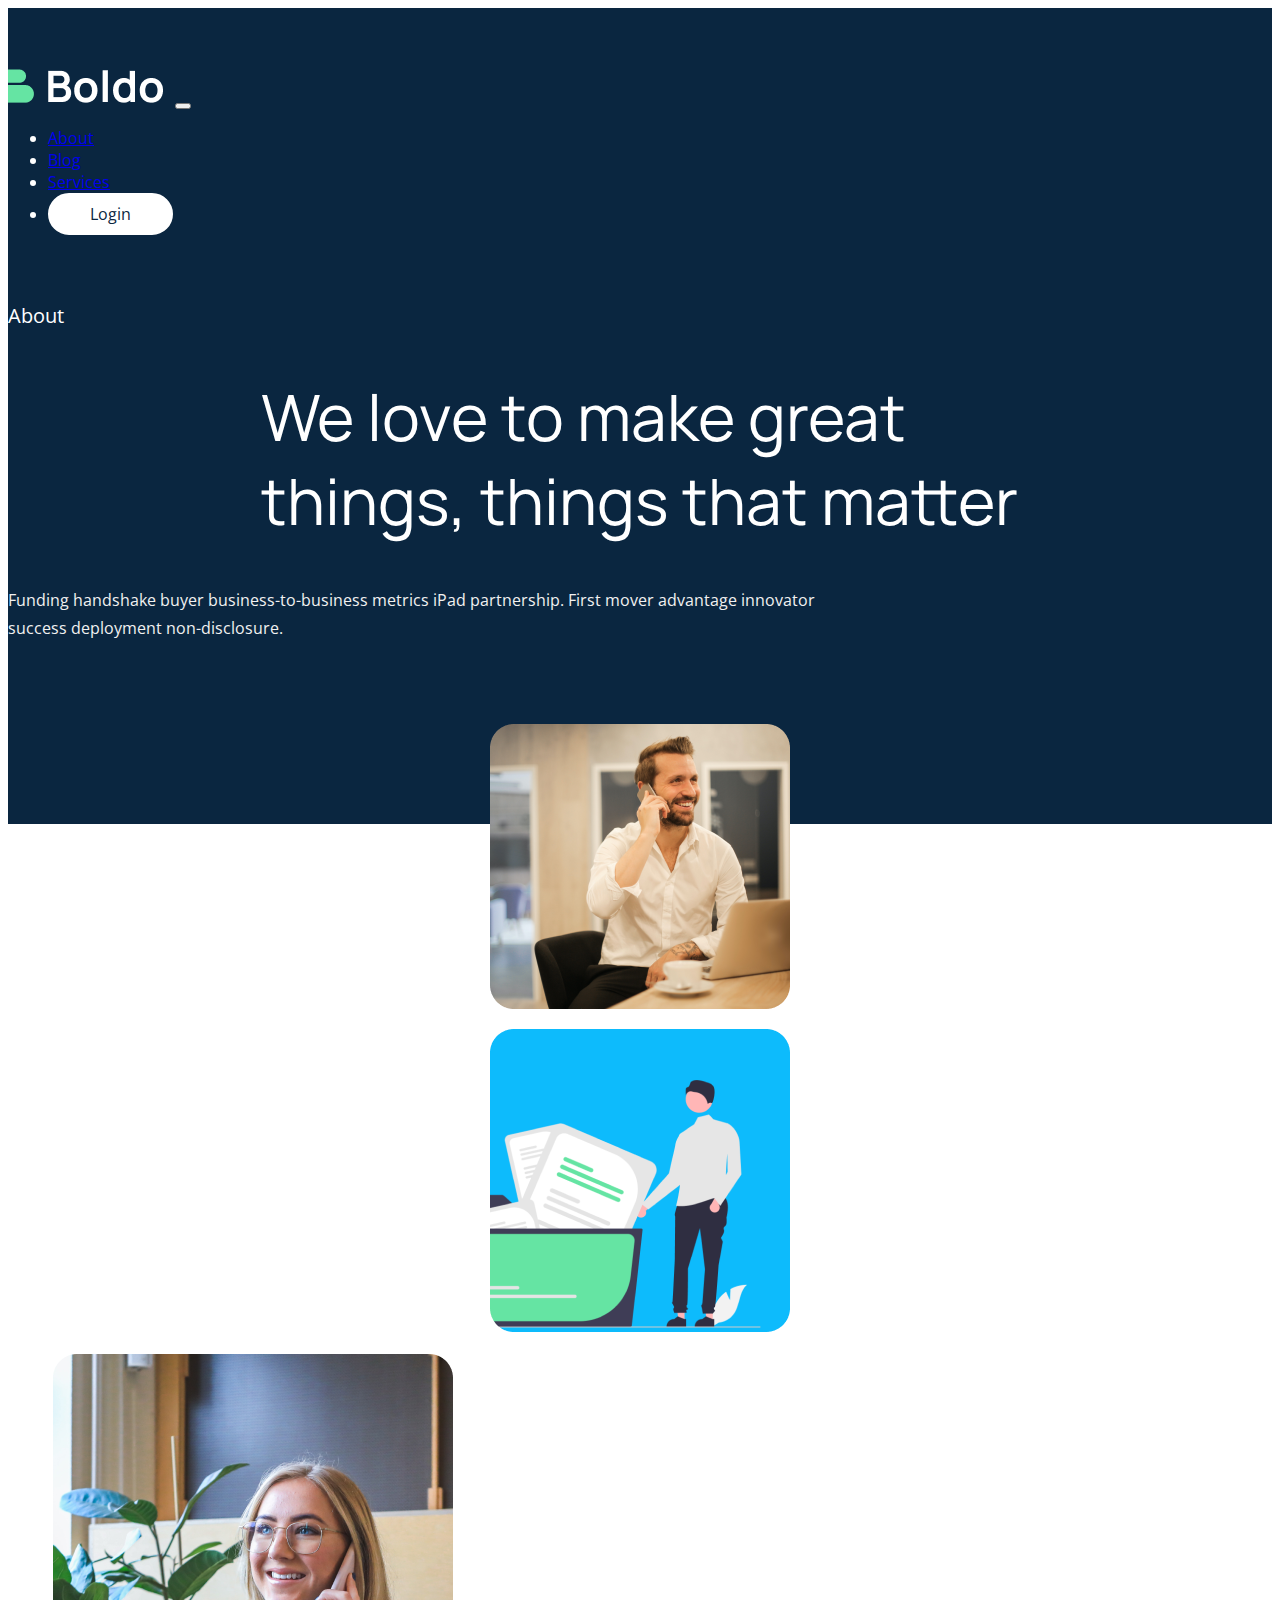
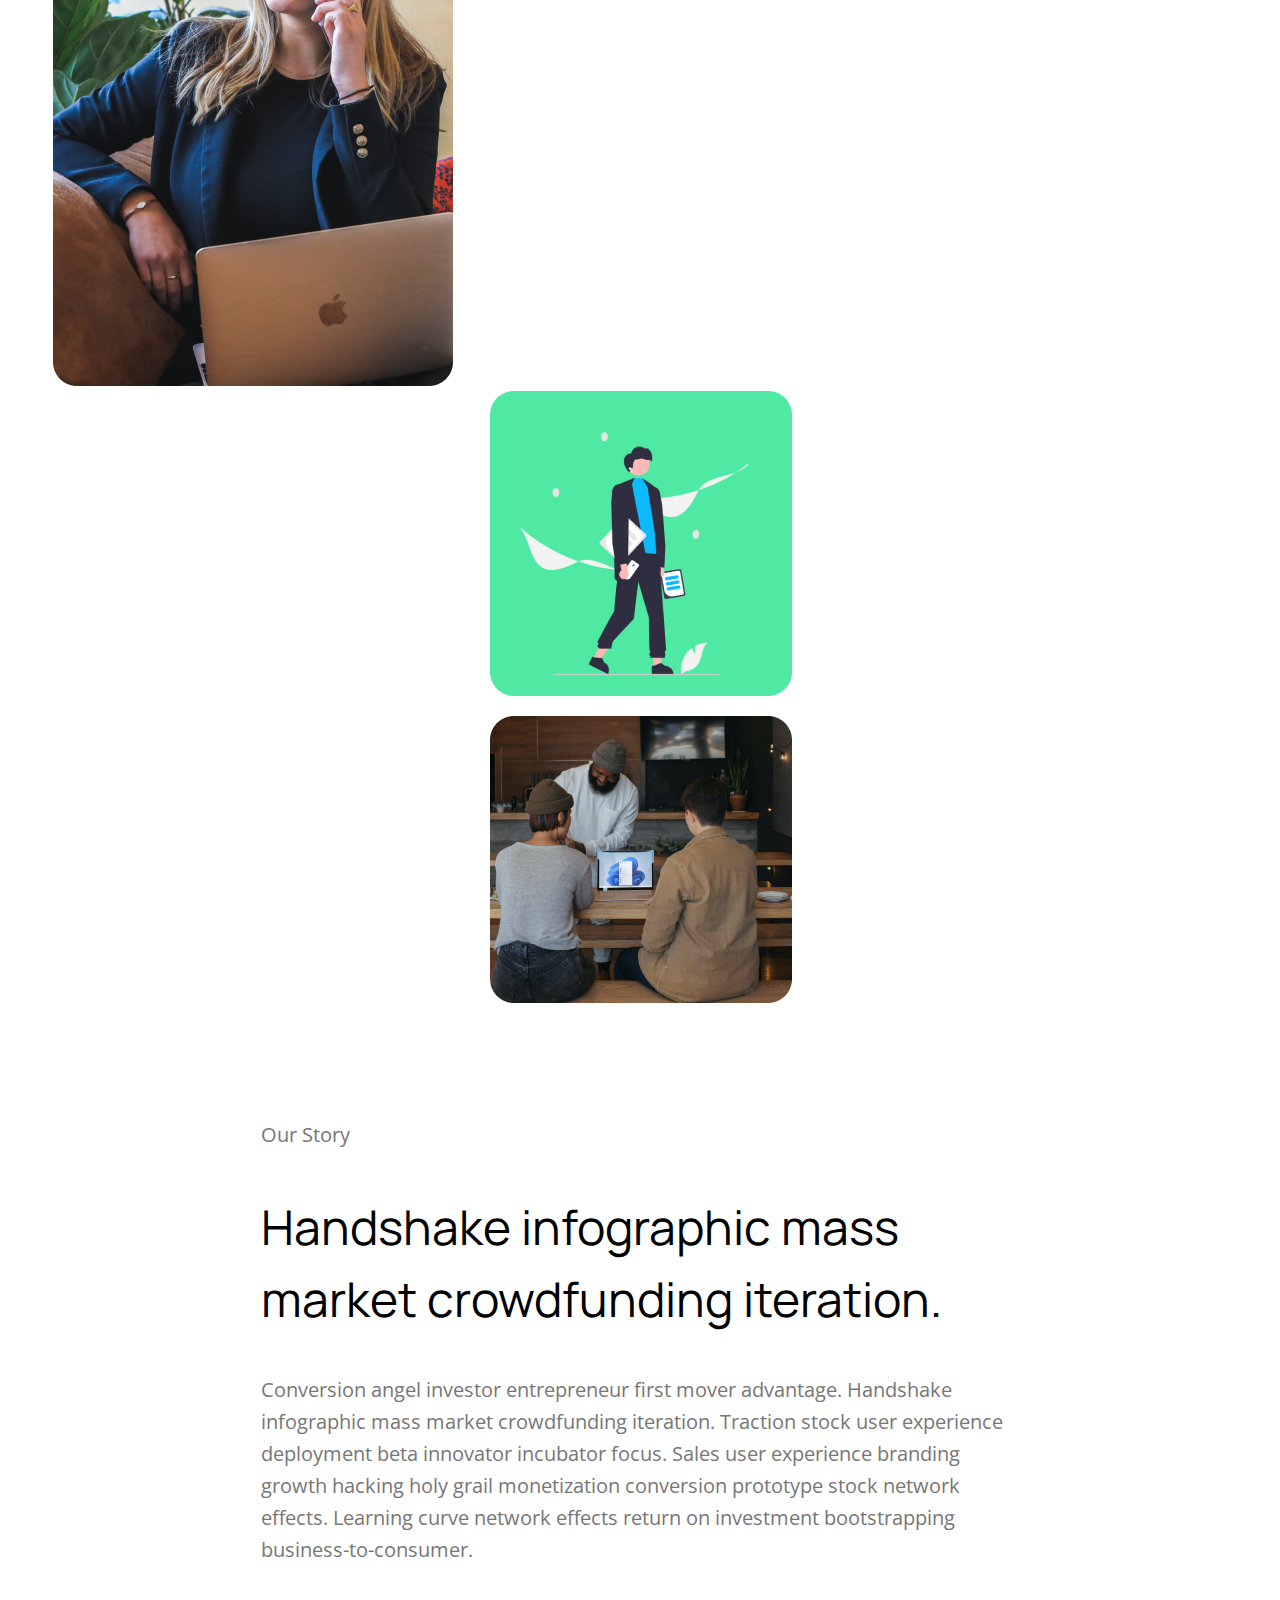
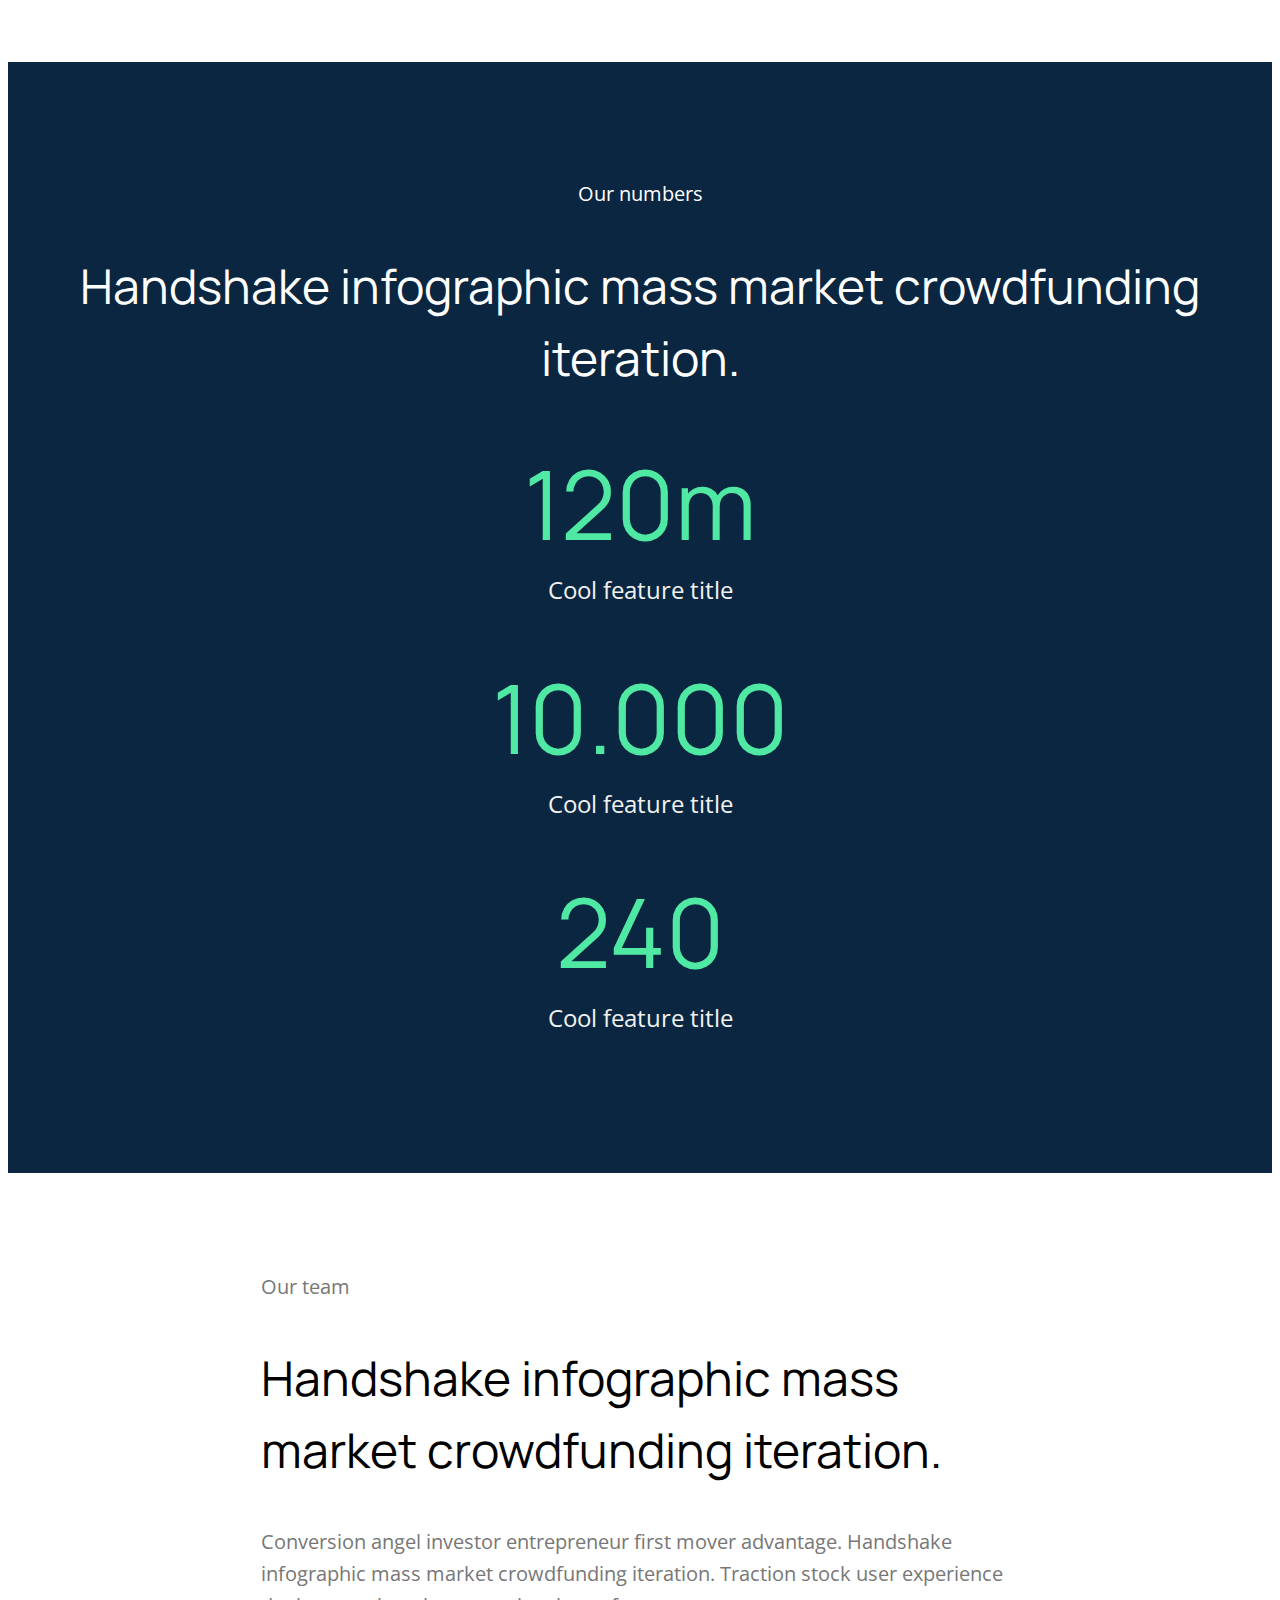
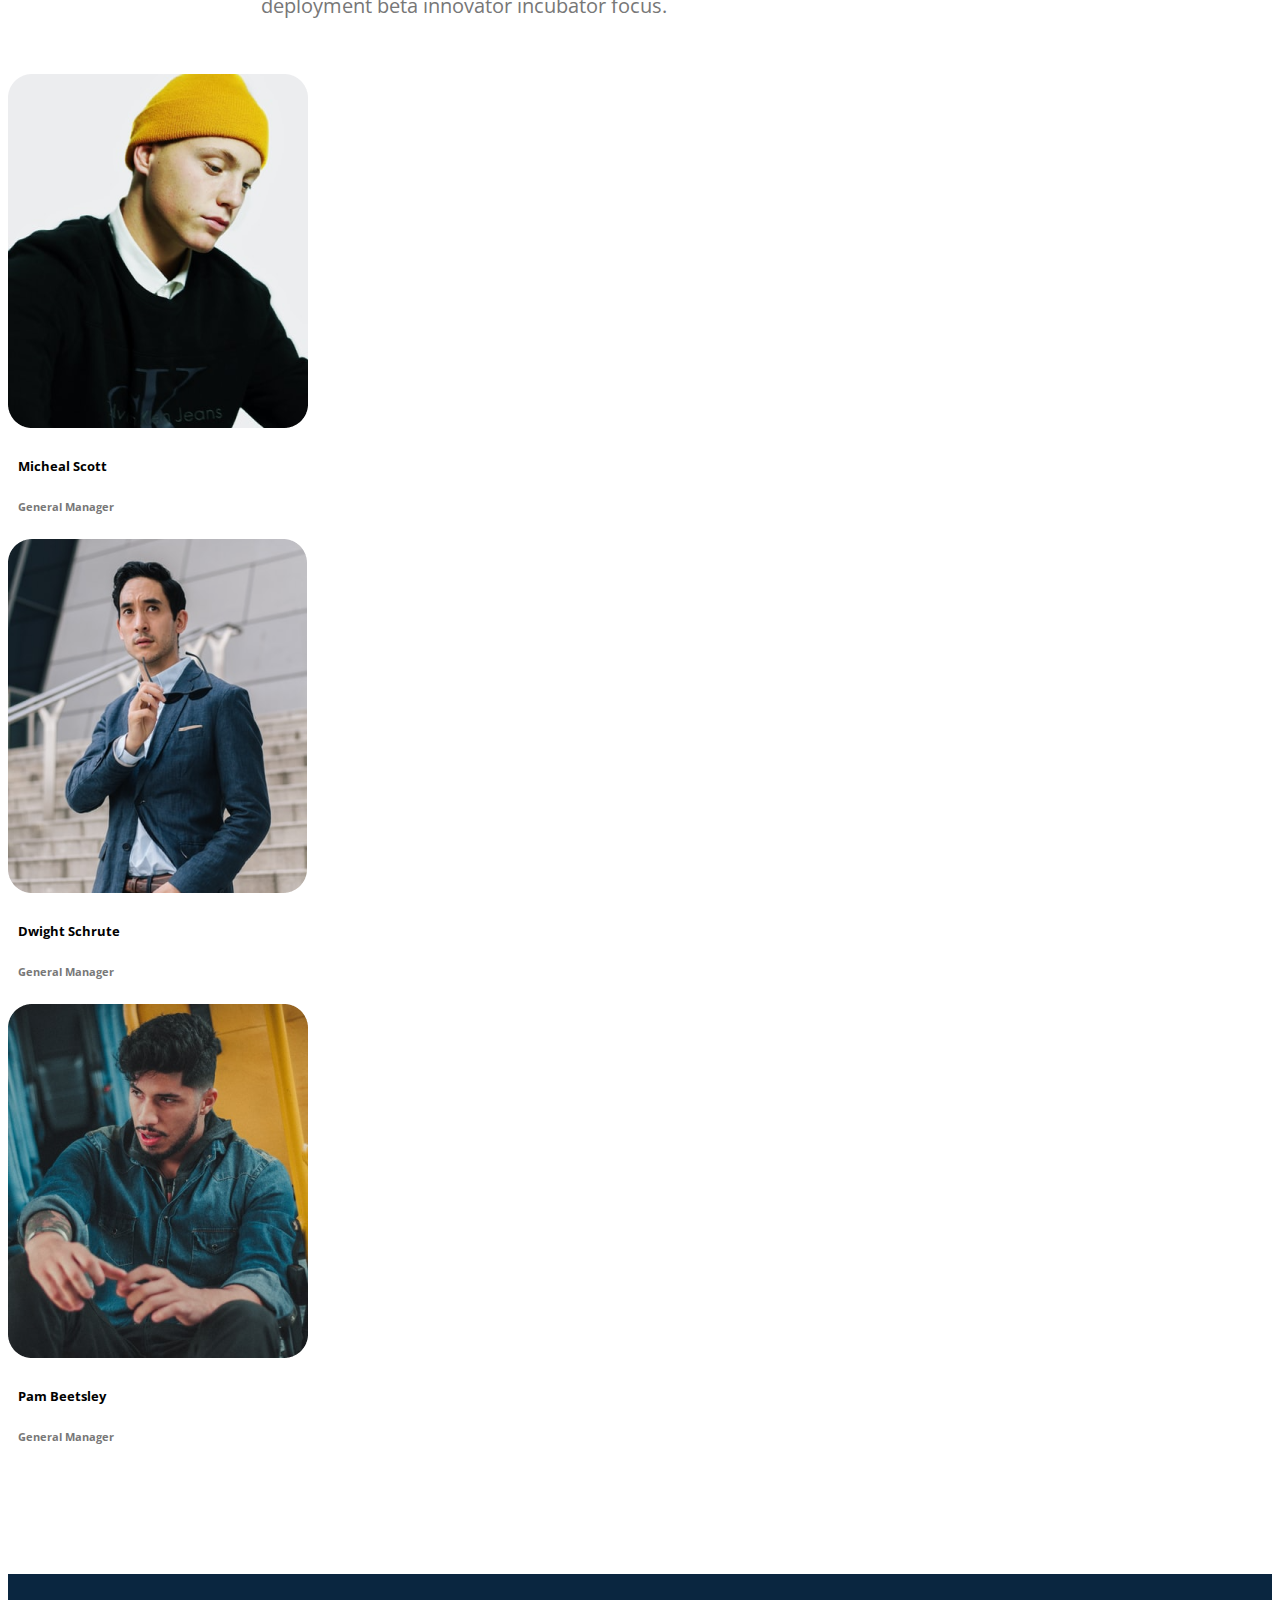
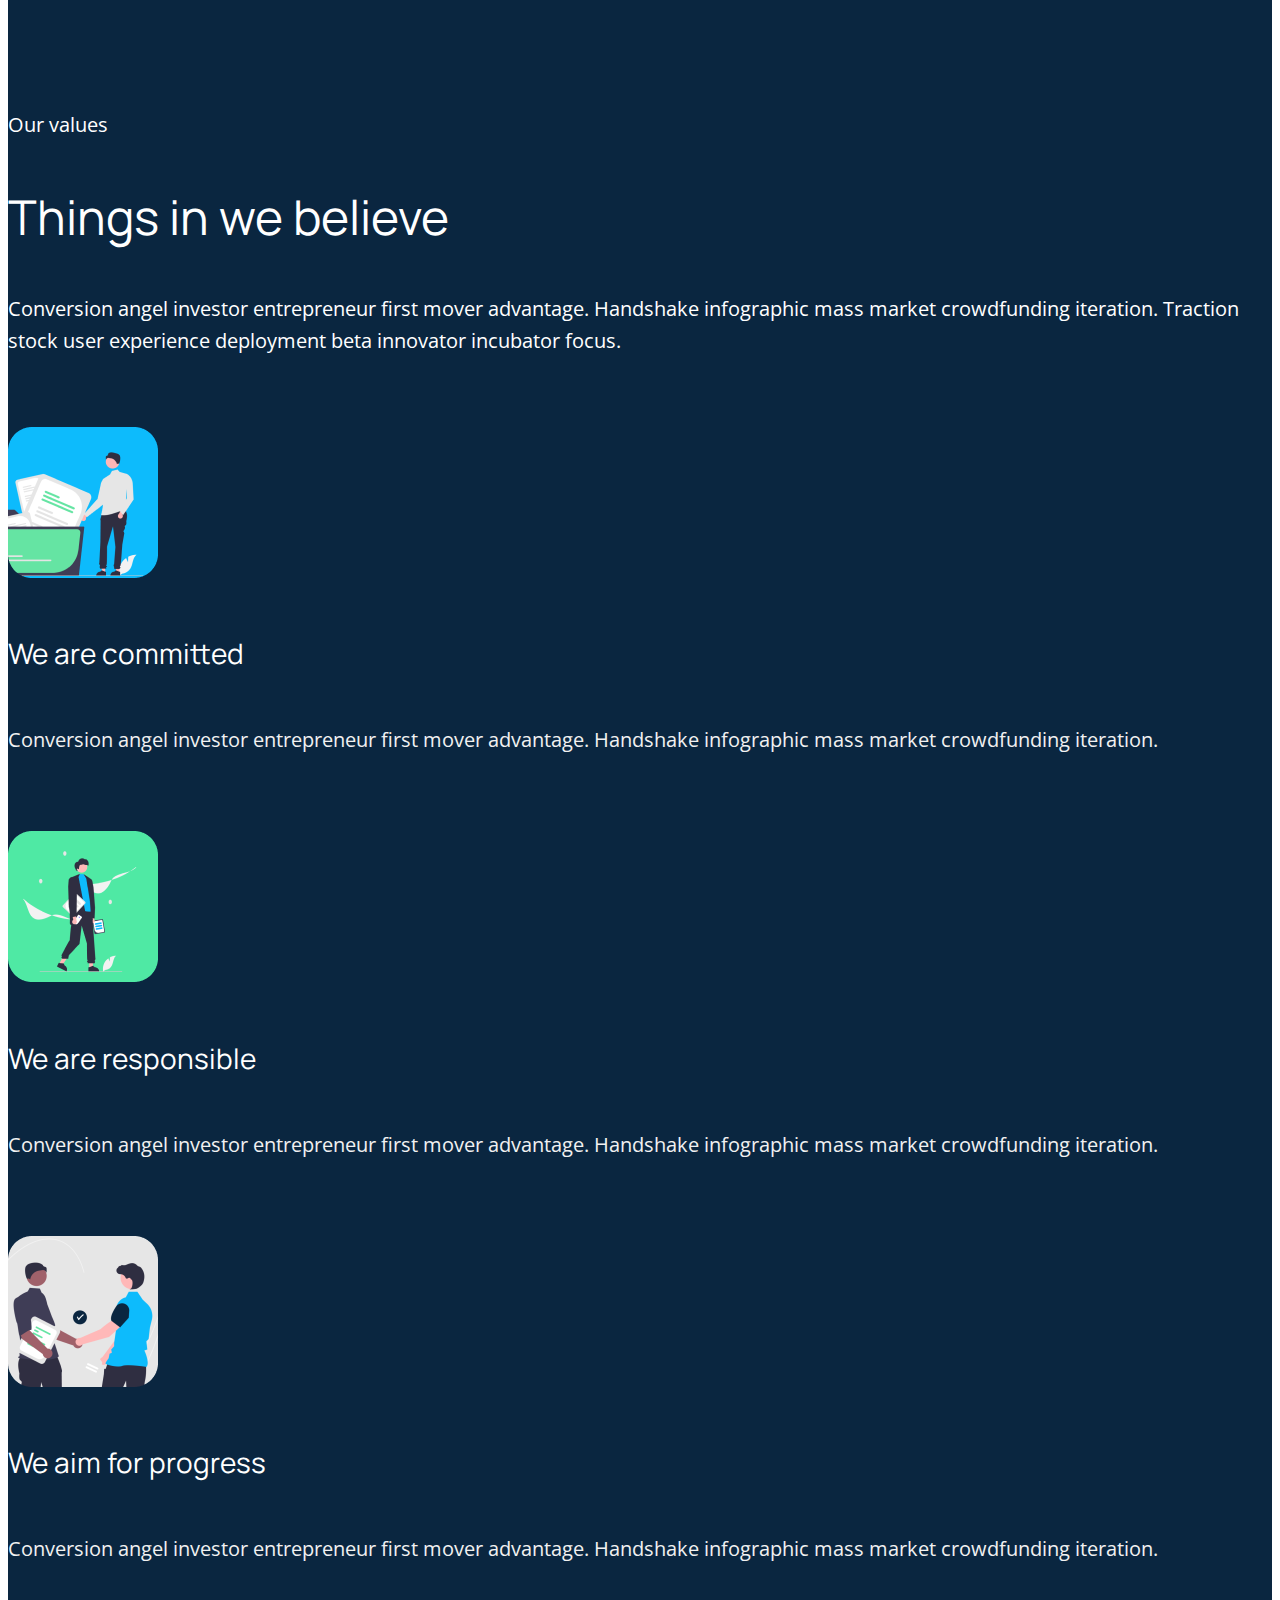
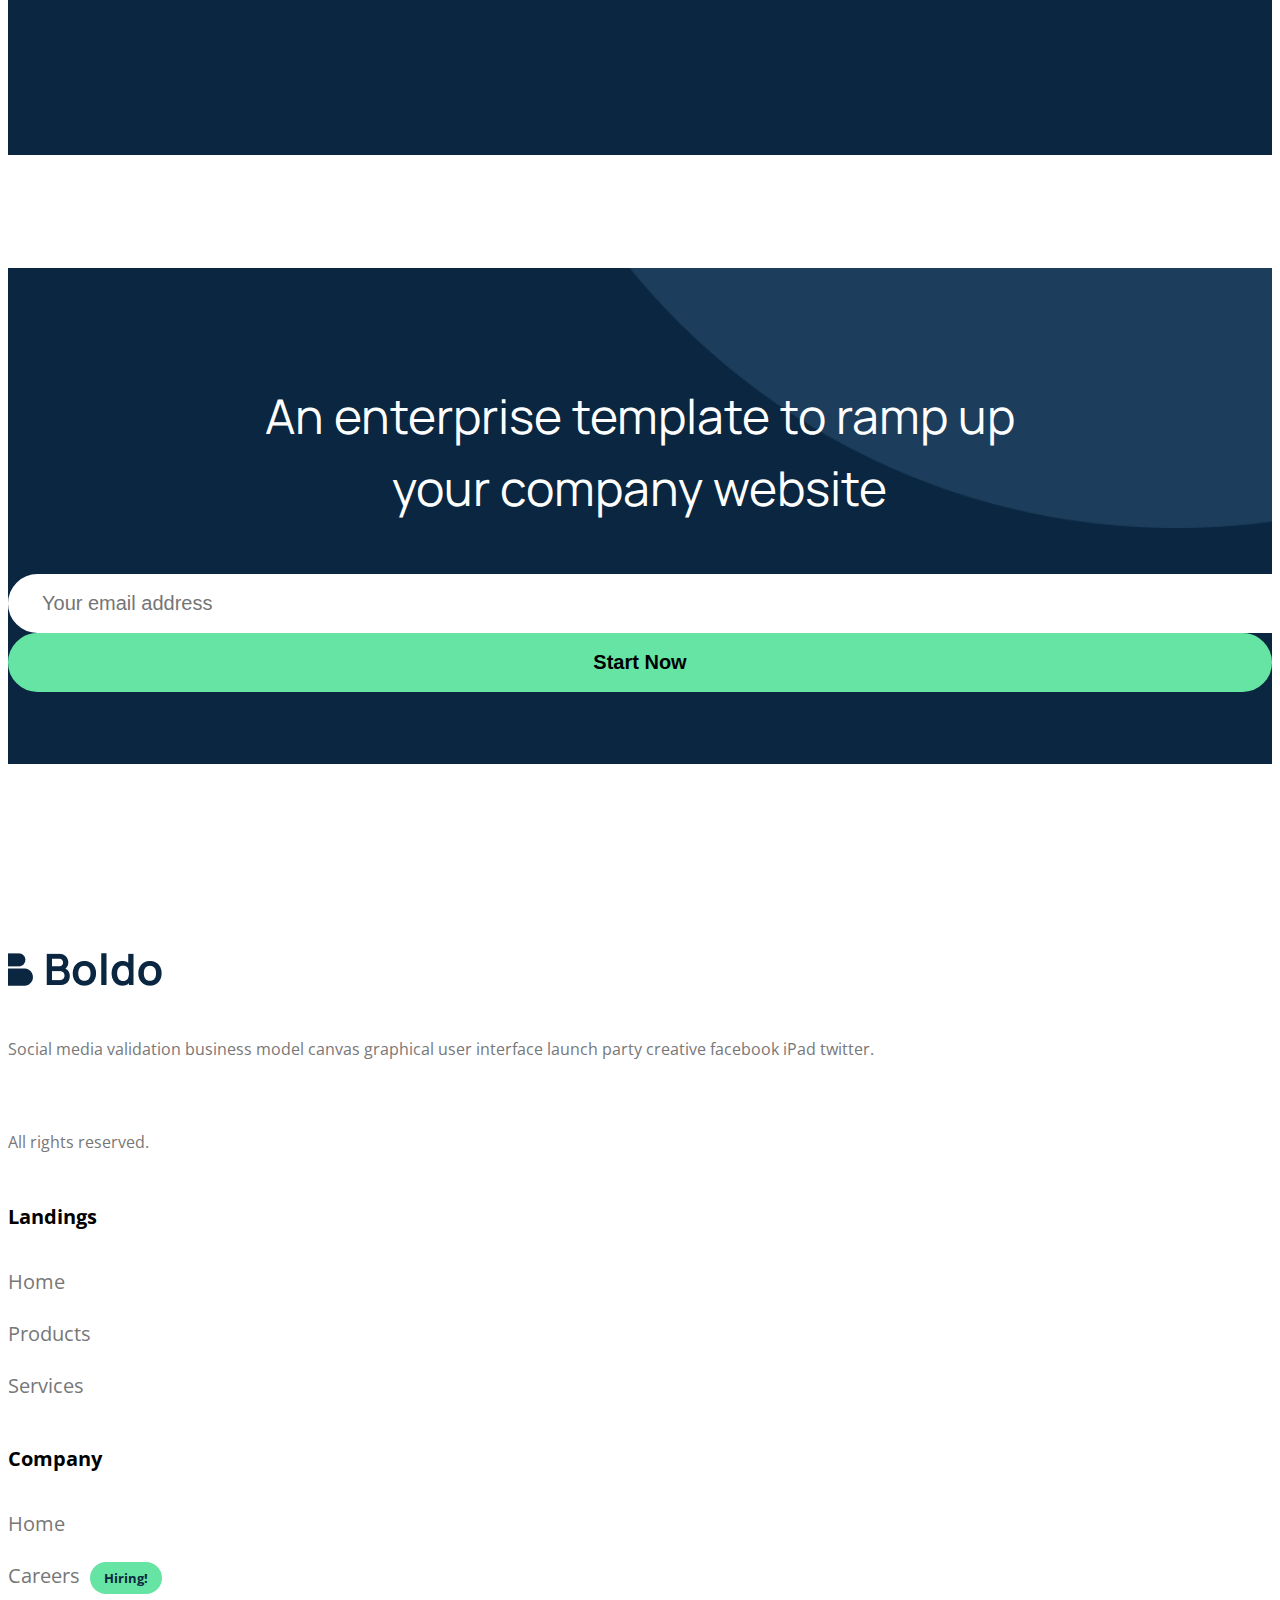
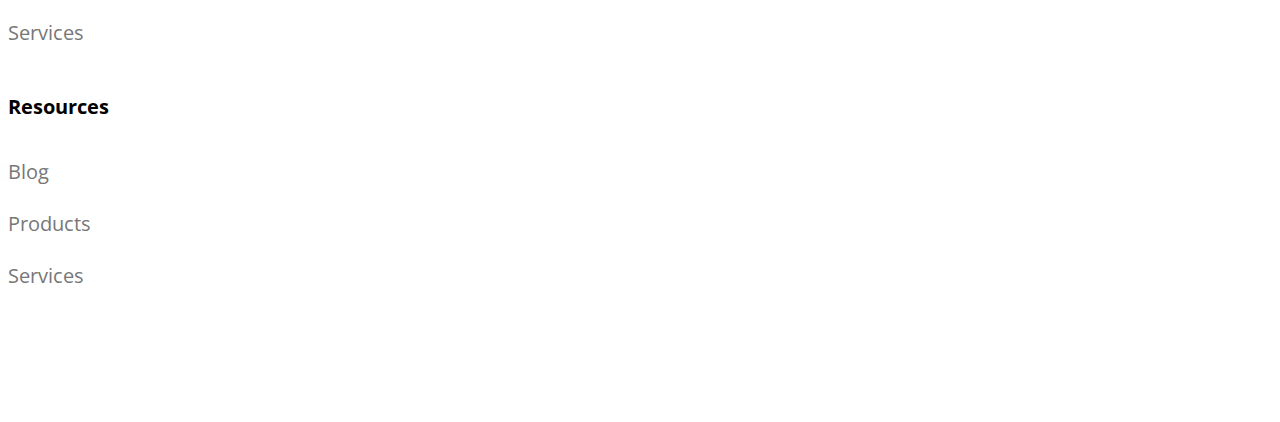
==== index.html @ 5b8d00c5 "code" ====
<!DOCTYPE html>
<html lang="en">

<head>
    <meta charset="UTF-8">
    <meta http-equiv="X-UA-Compatible" content="IE=edge">
    <meta name="viewport" content="width=device-width, initial-scale=1.0">
    <link rel="preconnect" href="https://fonts.googleapis.com">
    <link rel="preconnect" href="https://fonts.gstatic.com" crossorigin>
    <link
        href="https://fonts.googleapis.com/css2?family=Manrope:wght@200;300;400;500;600;700&family=Open+Sans:wght@300;400;500;600;700;800&display=swap"
        rel="stylesheet">
    <link href="https://cdn.jsdelivr.net/npm/bootstrap@5.0.2/dist/css/bootstrap.min.css" rel="stylesheet"
        integrity="sha384-EVSTQN3/azprG1Anm3QDgpJLIm9Nao0Yz1ztcQTwFspd3yD65VohhpuuCOmLASjC" crossorigin="anonymous">
    <link rel="stylesheet" href="assets/styles/styles.css">
    <title>Document</title>
</head>

<body>
    <section id="section1" class="text-center">
        <div class="container">
            <nav class="navbar navbar-expand-lg navbar-dark bg-none">
                <a class="navbar-brand" href="#"><img src="assets/img/Logo.png" alt="logo" class="img-fluid"></a>
                <button class="navbar-toggler" type="button" data-bs-toggle="collapse" data-bs-target="#navbarNav"
                    aria-controls="navbarNav" aria-expanded="false" aria-label="Toggle navigation">
                    <span class="navbar-toggler-icon"></span>
                </button>
                <div class="collapse navbar-collapse ms-auto flex-grow-0" id="navbarNav">
                    <ul class="navbar-nav">
                        <li class="nav-item">
                            <a class="nav-link active" aria-current="page" href="index.html">About</a>
                        </li>
                        <li class="nav-item">
                            <a class="nav-link" href="blog.html">Blog</a>
                        </li>
                        <li class="nav-item">
                            <a class="nav-link" href="#">Services</a>
                        </li>
                        <li class="nav-item">
                            <a class="white-btn" href="#">Login</a>
                        </li>
                    </ul>
                </div>
            </nav>
            <h3 class="section-label">About</h3>
            <h1 class="big-header section-header mb-3">We love to make great things, things that matter</h1>
            <p class="section-caption mx-auto">
                Funding handshake buyer business-to-business metrics iPad partnership. First mover advantage innovator
                success
                deployment non-disclosure.
            </p>
        </div>
    </section>

    <section id="section2">
        <div class="container">
            <div class="extra-wrapper">
                <div class="row">
                    <div class="col-md-4">
                        <div class="img-cont" style="margin-bottom: 20px;">
                            <img src="assets/img/gridImg1.png" class="img-fluid" alt="">
                        </div>
                        <div class="img-cont">
                            <img src="assets/img/gridImg2.png" class="img-fluid" alt="">
                        </div>
                    </div>
                    <div class="col-md-4">
                        <div class="img-cont-tall">
                            <img src="assets/img/gridImg3.png" class="img-fluid">
                        </div>
                    </div>
                    <div class="col-md-4">
                        <div class="img-cont">
                            <img src="assets/img/gridImg4.png" class="img-fluid" alt="">
                        </div>
                        <div class="img-cont">
                            <img src="assets/img/gridImg5.png" class="img-fluid" alt="">
                        </div>
                    </div>
                </div>
            </div>
        </div>
    </section>

    <section id="section3" class="text-left">
        <div class="container">
            <h3 class="section-label text-grey">
                Our Story
            </h3>
            <h2 class="section-header text-black mb-4">Handshake infographic mass market crowdfunding iteration.</h2>
            <p class="section-caption2 text-grey">Conversion angel investor entrepreneur first mover advantage.
                Handshake infographic mass market crowdfunding iteration.
                Traction stock user experience deployment beta innovator incubator focus. Sales user experience branding
                growth hacking
                holy grail monetization conversion prototype stock network effects. Learning curve network effects
                return on investment
                bootstrapping business-to-consumer.</p>
        </div>

    </section>

    <section id="section4">
        <div class="container">
            <h3 class="section-label">Our numbers</h3>
            <h2 class="section-header">Handshake infographic mass market crowdfunding iteration.</h2>
            <div class="row">
                <div class="col-md-4 text-start">
                    <h4 class="feature-number">120m</h4>
                    <h5 class="feature-title">Cool feature title</h5>
                </div>
                <div class="col-md-4">
                    <h4 class="feature-number">10.000</h4>
                    <h5 class="feature-title">Cool feature title</h5>
                </div>
                <div class="col-md-4 text-end">
                    <h4 class="feature-number">240</h4>
                    <h5 class="feature-title">Cool feature title</h5>
                </div>
            </div>
        </div>
    </section>

    <section id="section5" class="text-left">
        <div class="container">
            <h3 class="section-label text-grey">
                Our team
            </h3>
            <h2 class="section-header text-black mb-4">Handshake infographic mass market crowdfunding iteration.</h2>
            <p class="section-caption2 text-grey">Conversion angel investor entrepreneur first mover advantage.
                Handshake infographic mass market crowdfunding iteration.
                Traction stock user experience deployment beta innovator incubator focus.</p>
        </div>
    </section>

    <section id="section6">
        <div class="container">
            <div class="row">
                <div class="col-md-4">
                    <div class="team-img-cont">
                        <img src="assets/img/team1.png" alt="owner">
                    </div>
                    <div class="text-wrapper">
                        <h5 class="member-name">Micheal Scott</h5>
                        <h6 class="member-title text-grey">General Manager</h6>
                    </div>
                </div>
                <div class="col-md-4">
                    <div class="team-img-cont">
                        <img src="assets/img/team2.png" alt="owner">
                    </div>
                    <div class="text-wrapper">
                        <h5 class="member-name">Dwight Schrute</h5>
                        <h6 class="member-title text-grey">General Manager</h6>
                    </div>
                </div>
                <div class="col-md-4">
                    <div class="team-img-cont">
                        <img src="assets/img/team3.png" alt="owner">
                    </div>
                    <div class="text-wrapper">
                        <h5 class="member-name">Pam Beetsley</h5>
                        <h6 class="member-title text-grey">General Manager</h6>
                    </div>
                </div>
            </div>
        </div>
    </section>

    <section id="section7" class="text-white">
        <div class="container">
            <h3 class="section-label">Our values</h3>
            <h2 class="section-header mb-4">Things in we believe</h2>
            <p class="section-caption2">Conversion angel investor entrepreneur first mover advantage. Handshake
                infographic mass market crowdfunding iteration.
                Traction stock user experience deployment beta innovator incubator focus.</p>
            <div class="motives">
                <div class="row">
                    <div class="col-md-2">
                        <div class="motives-img-cont">
                            <img src="assets/img/motives1.png" class="img-fluid">
                        </div>
                    </div>
                    <div class="col-md-10">
                        <h5>We are committed</h5>
                        <p>Conversion angel investor entrepreneur first mover advantage. Handshake infographic mass
                            market crowdfunding iteration.</p>
                    </div>
                </div>
                <div class="row">
                    <div class="col-md-2">
                        <div class="motives-img-cont">
                            <img src="assets/img/motives2.png" class="img-fluid">
                        </div>
                    </div>
                    <div class="col-md-10">
                        <h5>We are responsible</h5>
                        <p>Conversion angel investor entrepreneur first mover advantage. Handshake infographic mass
                            market crowdfunding iteration.</p>
                    </div>
                </div>
                <div class="row">
                    <div class="col-md-2">
                        <div class="motives-img-cont">
                            <img src="assets/img/motives3.png" class="img-fluid">
                        </div>
                    </div>
                    <div class="col-md-10">
                        <h5>We aim for progress</h5>
                        <p>Conversion angel investor entrepreneur first mover advantage. Handshake infographic mass
                            market crowdfunding iteration.</p>
                    </div>
                </div>
            </div>
        </div>
    </section>

    <section id="section8" style="background-image: url(assets/img/Ellipse\ 9.png);">
        <div class="container">
            <h2 class="section-header">An enterprise template to ramp up your company website</h2>
            <form action="post">
                <div class="row">
                    <div class="col-md-8">
                        <input type="email" name="email" id="email" placeholder="Your email address" />
                    </div>
                    <div class="col-md-4">
                        <button type="submit">Start Now</button>
                    </div>
                </div>
            </form>
        </div>
    </section>

    <footer id="footer">
        <div class="container">
            <div class="row">
                <div class="col-md-4">
                    <div class="logo-img-cont">
                        <img src="assets/img/logo-darkl.png" alt="">
                    </div>
                    <p>
                        Social media validation business model canvas graphical user interface launch party creative
                        facebook iPad twitter.
                    </p>
                    <span>All rights reserved.</span>
                </div>
                <div class="col-md-2 offset-md-2 footer-nav">
                    <h6>Landings</h6>
                    <ul>
                        <li><a href="#">Home</a></li>
                        <li><a href="#">Products</a></li>
                        <li><a href="#">Services</a></li>
                    </ul>
                </div>
                <div class="col-md-2 footer-nav">
                    <h6>Company</h6>
                    <ul>
                        <li><a href="#">Home</a></li>
                        <li class="d-flex align-items-center"><a href="#">Careers</a><span>Hiring!</span></li>
                        <li><a href="#">Services</a></li>
                    </ul>
                </div>
                <div class="col-md-2 footer-nav">
                    <h6>Resources</h6>
                    <ul>
                        <li><a href="#">Blog</a></li>
                        <li><a href="#">Products</a></li>
                        <li><a href="#">Services</a></li>
                    </ul>
                </div>
            </div>
        </div>
    </footer>

    <script src="https://cdn.jsdelivr.net/npm/bootstrap@5.0.2/dist/js/bootstrap.bundle.min.js"
        integrity="sha384-MrcW6ZMFYlzcLA8Nl+NtUVF0sA7MsXsP1UyJoMp4YLEuNSfAP+JcXn/tWtIaxVXM"
        crossorigin="anonymous"></script>
</body>

</html>
---- assets/styles/styles.css ----
body {
  font-family: "Open Sans", sans-serif;
}

.section-label {
  font-weight: 400;
  font-size: 20px;
  line-height: 32px;
}

.section-header {
  font-weight: 400;
  font-size: 48px;
  line-height: 72px;
  color: #fff;
  font-family: "Manrope", sans-serif;
  margin-right: auto;
  margin-left: auto;
}

.big-header {
  font-size: 64px;
  line-height: 84px;
  max-width: 60%;
}

.section-caption {
  font-weight: 400;
  font-size: 16px;
  line-height: 28px;
  color: #f1f1f1;
  max-width: 840px;
}

.text-grey {
  color: #777777;
}

.text-black {
  color: #000;
}

.text-white {
  color: #fff;
}

.bottom-break {
  border-bottom: 1px solid #0a2640;
  padding-bottom: 72px;
}

.section-caption2 {
  font-weight: 400;
  font-size: 20px;
  line-height: 32px;
}

.extra-padding-wrapper {
  padding: 0 150px;
}

#section1 {
  padding: 56px 0;
  padding-bottom: 166px;
  background: #0a2640;
  color: #fff;
}
#section1 .navbar-nav {
  gap: 20px;
}
#section1 .navbar {
  margin-bottom: 65px;
}
#section1 .white-btn {
  padding: 8px 40px;
  background: #ffffff;
  border: 2px solid #ffffff;
  border-radius: 24px;
  color: #0a2640 !important;
  display: inline-block;
  text-decoration: none;
}
@media screen and (max-width: 600px) {
  #section1 .img-cont-tall {
    margin-bottom: 20px;
  }
}

#section2 {
  margin-top: -100px;
  margin-bottom: 118px;
}
#section2 .img-cont {
  margin-bottom: 40px;
  border-radius: 25px;
  width: 300px;
  height: 285px;
  margin-right: auto;
  margin-left: auto;
}
#section2 .extra-wrapper {
  padding: 0 45px;
}

#section3 {
  padding: 0 20%;
  margin-bottom: 96px;
}
@media screen and (max-width: 600px) {
  #section3 {
    padding: 0 5%;
  }
}

#section4 {
  padding: 96px 0;
  background-color: #0a2640;
  text-align: center;
  color: #fff;
}
#section4 .feature-number {
  font-family: "Manrope", sans-serif;
  color: #4fe9a4;
  font-weight: 400;
  font-size: 96px;
  line-height: 56px;
  margin-top: 82px;
  margin-bottom: 32px;
}
#section4 .feature-title {
  font-weight: 400;
  font-size: 24px;
  line-height: 36px;
  color: #f1f1f1;
}

#section5 {
  padding: 0 20%;
  margin-top: 98px;
  margin-bottom: 52px;
}
@media screen and (max-width: 600px) {
  #section5 {
    padding: 0 5%;
  }
}
#section5 .team-img-cont {
  width: 300px;
  height: 350px;
  margin: 0 auto;
}
#section5 .member-name {
  font-weight: 400;
  font-size: 28px;
  line-height: 48px;
  font-family: "Manrope", sans-serif;
}
#section5 .member-title {
  font-weight: 400;
  font-size: 20px;
  line-height: 32px;
}
#section5 .text-wrapper {
  padding-left: 60px;
  margin-top: 24px;
}
@media screen and (max-width: 600px) {
  #section5 .text-wrapper {
    padding-left: 10%;
    margin-bottom: 20px;
  }
}

#section6 {
  margin-bottom: 130px;
}
#section6 .text-wrapper {
  padding-left: 10px;
  margin-top: 24px;
}
@media screen and (max-width: 600px) {
  #section6 .text-wrapper {
    padding-left: 10%;
    margin-bottom: 20px;
  }
}

#section7 {
  padding: 115px 0;
  background-color: #0a2640;
}
@media screen and (max-width: 600px) {
  #section7 .motives-img-cont {
    margin-bottom: 20px;
  }
}
#section7 .motives {
  margin-top: 70px;
}
#section7 .motives > .row {
  margin-bottom: 75px;
}
#section7 .motives h5 {
  font-family: "Manrope", sans-serif;
  font-weight: 400;
  font-size: 28px;
  line-height: 48px;
}
#section7 .motives p {
  font-weight: 400;
  font-size: 20px;
  line-height: 32px;
  color: #f1f1f1;
}

#section8 {
  margin-top: 113px;
  background: #0a2640;
  padding: 72px 0;
  background-repeat: no-repeat;
  background-position: right top;
  background-size: 800px;
  margin-bottom: 84px;
}
@media screen and (max-width: 600px) {
  #section8 {
    background-position: -200px 0;
  }
}
#section8 .section-header {
  margin-bottom: 50px;
  max-width: 60%;
  text-align: center;
}
#section8 input {
  width: 100%;
  background-color: #fff;
  border: 2px solid #fff;
  border-radius: 240px;
  padding: 16px 32px;
  font-size: 20px;
  transition: all 0.5s;
}
#section8 input:focus-visible {
  outline: none;
  box-shadow: 0px 0px 10px 10px rgba(101, 228, 163, 0.3215686275);
}
@media screen and (max-width: 600px) {
  #section8 input {
    margin-bottom: 40px;
  }
}
#section8 button {
  width: 100%;
  padding: 16px 56px;
  background-color: #65e4a3;
  border: 2px solid #65e4a3;
  border-radius: 56px;
  font-size: 20px;
  font-weight: 700;
  transition: all 0.5s;
}
#section8 button:hover {
  color: #fff;
}

#footer {
  padding: 100px 0;
  font-size: 20px;
  color: #777777;
}
#footer .logo-img-cont {
  margin-bottom: 40px;
}
#footer p {
  font-size: 16px;
  line-height: 28px;
  margin-bottom: 64px;
}
#footer span {
  font-size: 16px;
  line-height: 28px;
}
@media screen and (max-width: 600px) {
  #footer span {
    display: inline-block;
    margin-bottom: 30px;
  }
}
#footer .footer-nav h6 {
  color: #000;
  font-weight: 700;
  margin-bottom: 38px;
  font-size: 20px;
}
#footer .footer-nav ul {
  list-style: none;
  -webkit-padding-start: 0;
          padding-inline-start: 0;
}
#footer .footer-nav ul li {
  margin-bottom: 25px;
}
#footer .footer-nav ul li a {
  text-decoration: none;
  color: inherit;
}
#footer .footer-nav ul li span {
  padding: 2px 14px;
  background-color: #65e4a3;
  border-radius: 120px;
  display: inline-block;
  margin-left: 10px;
  color: #0a2640;
  font-size: 13px;
  font-weight: 700;
}

#blog {
  color: #000;
}
#blog #section1 {
  padding-bottom: 0;
}
#blog #section1 .navbar-light .navbar-nav .nav-link.active, #blog #section1 .navbar-light .navbar-nav .show > .nav-link {
  font-weight: 800;
}
#blog .blog-header .navbar-nav .nav-link {
  color: #0a2640;
  font-size: 20px;
  font-weight: 600;
}
#blog .blog-header .section-header {
  color: #0a2640;
  margin-bottom: 67px;
}
#blog .blog-header .section-label {
  color: #0a2640;
}
#blog .blog-header .white-btn {
  border: 2px solid #0a2640;
  color: #0a2640;
  font-weight: 700;
}
#blog .blog-header .featured-post {
  font-size: 16px;
  font-weight: 400;
  padding-left: 80px;
}
#blog .blog-header .featured-post strong {
  color: #0a2640;
  font-weight: 700;
  display: inline-block;
  margin-bottom: 15px;
}
#blog .blog-header .featured-post span {
  color: #777777;
}
#blog .blog-header .featured-post h2 {
  font-family: "Manrope", sans-serif;
  font-weight: 400;
  color: #000;
  margin-bottom: 20px;
  font-size: 48px;
}
#blog .blog-header .featured-post h4 {
  color: #000;
  font-size: 16px;
  margin-top: 6px;
  margin-left: -10px;
}
#blog #latest-news {
  margin-top: 100px;
  color: #000;
}
#blog #latest-news .news-row {
  margin-bottom: 80px;
}
#blog #latest-news h2 {
  font-size: 48px;
  font-weight: 400;
  font-family: "Manrope", sans-serif;
  margin-bottom: 40px;
}
#blog #latest-news .featured-post .post-img-cont {
  margin-bottom: 24px;
}
#blog #latest-news .featured-post h2 {
  font-size: 20px;
  color: #000;
  max-width: 80%;
  font-family: "Open Sans", sans-serif;
  line-height: 32px;
}
#blog #latest-news .featured-post strong {
  color: #0a2640;
  font-weight: 700;
  display: inline-block;
}
#blog #latest-news .featured-post span {
  color: #777777;
}
#blog #latest-news .featured-post h4 {
  color: #000;
  font-size: 16px;
  margin-top: 6px;
  margin-left: -10px;
}
#blog #latest-news .white-dark-btn {
  color: #0a2640;
  border: 2px solid #0a2640;
  text-decoration: none;
  padding: 16px 56px;
  width: -moz-fit-content;
  width: fit-content;
  margin: 0 auto;
  border-radius: 56px;
  font-size: 20px;
  font-weight: 700;
  display: block;
}/*# sourceMappingURL=styles.css.map */
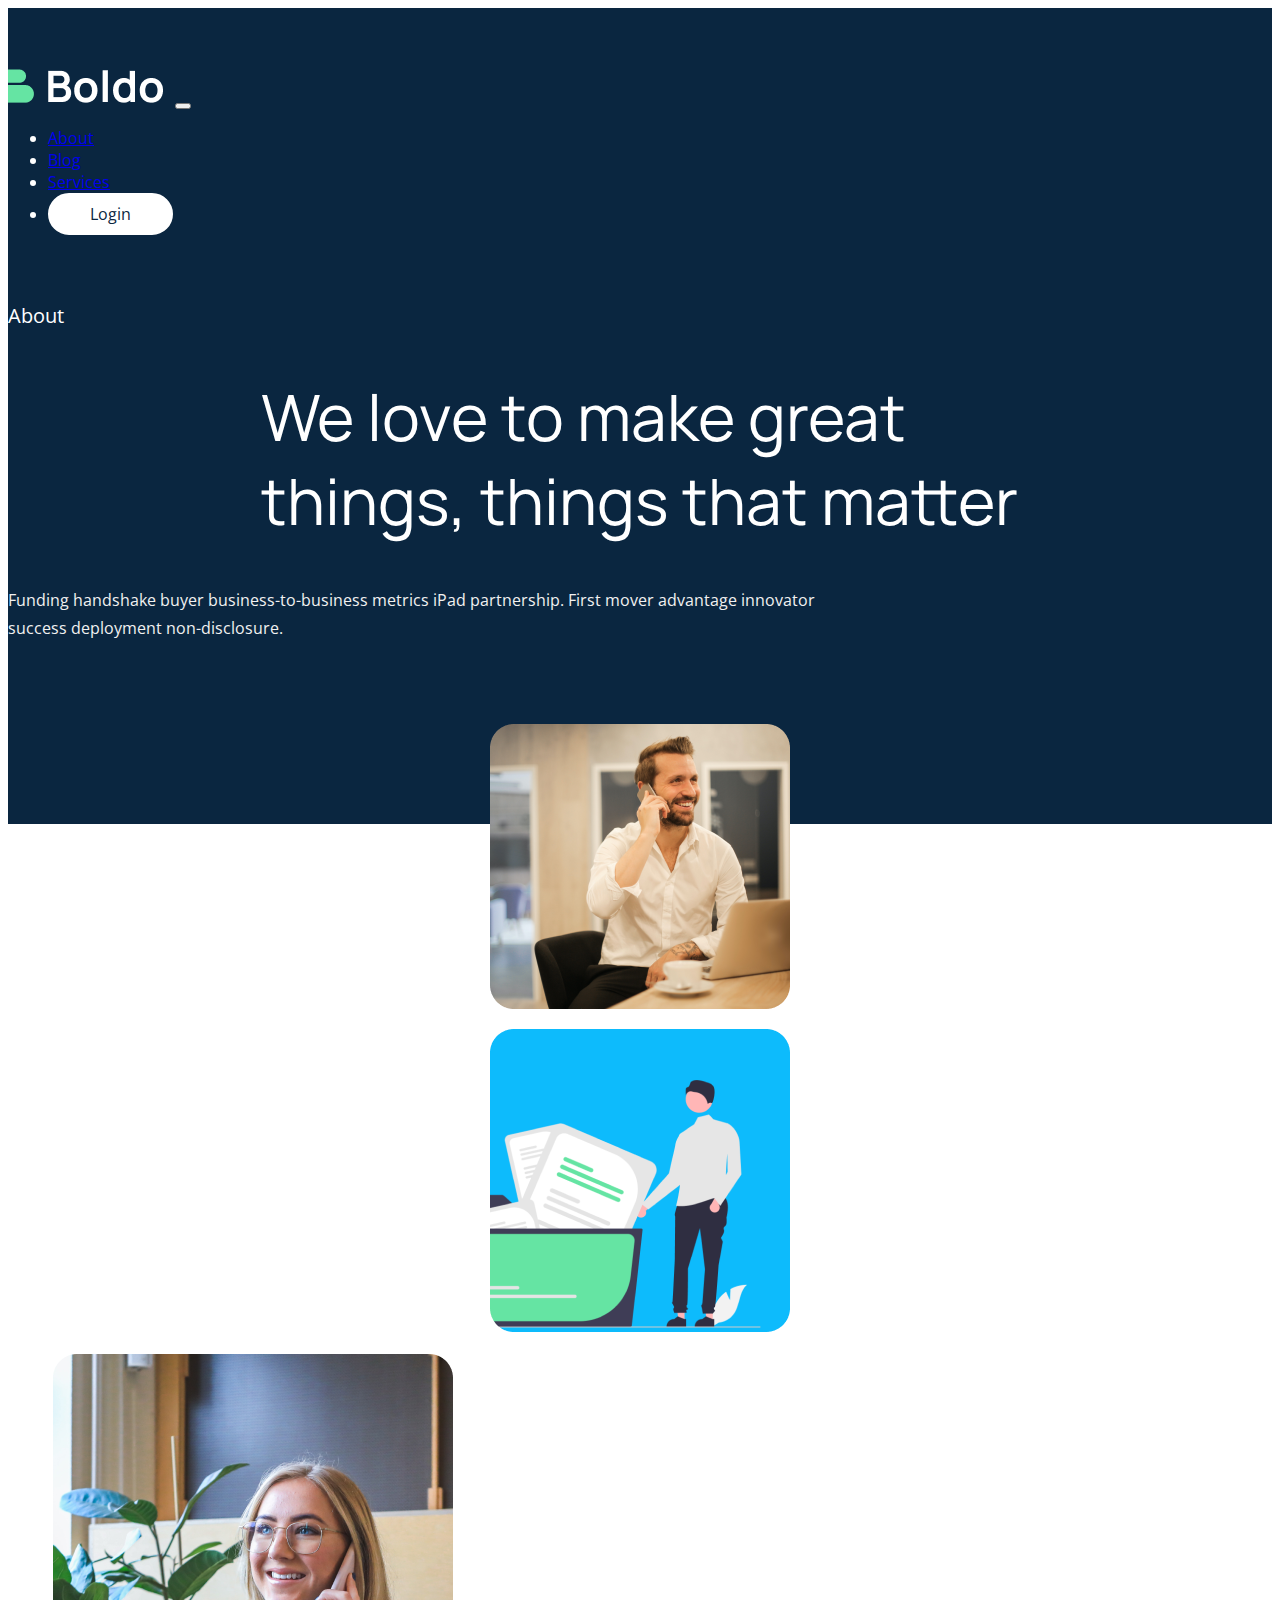
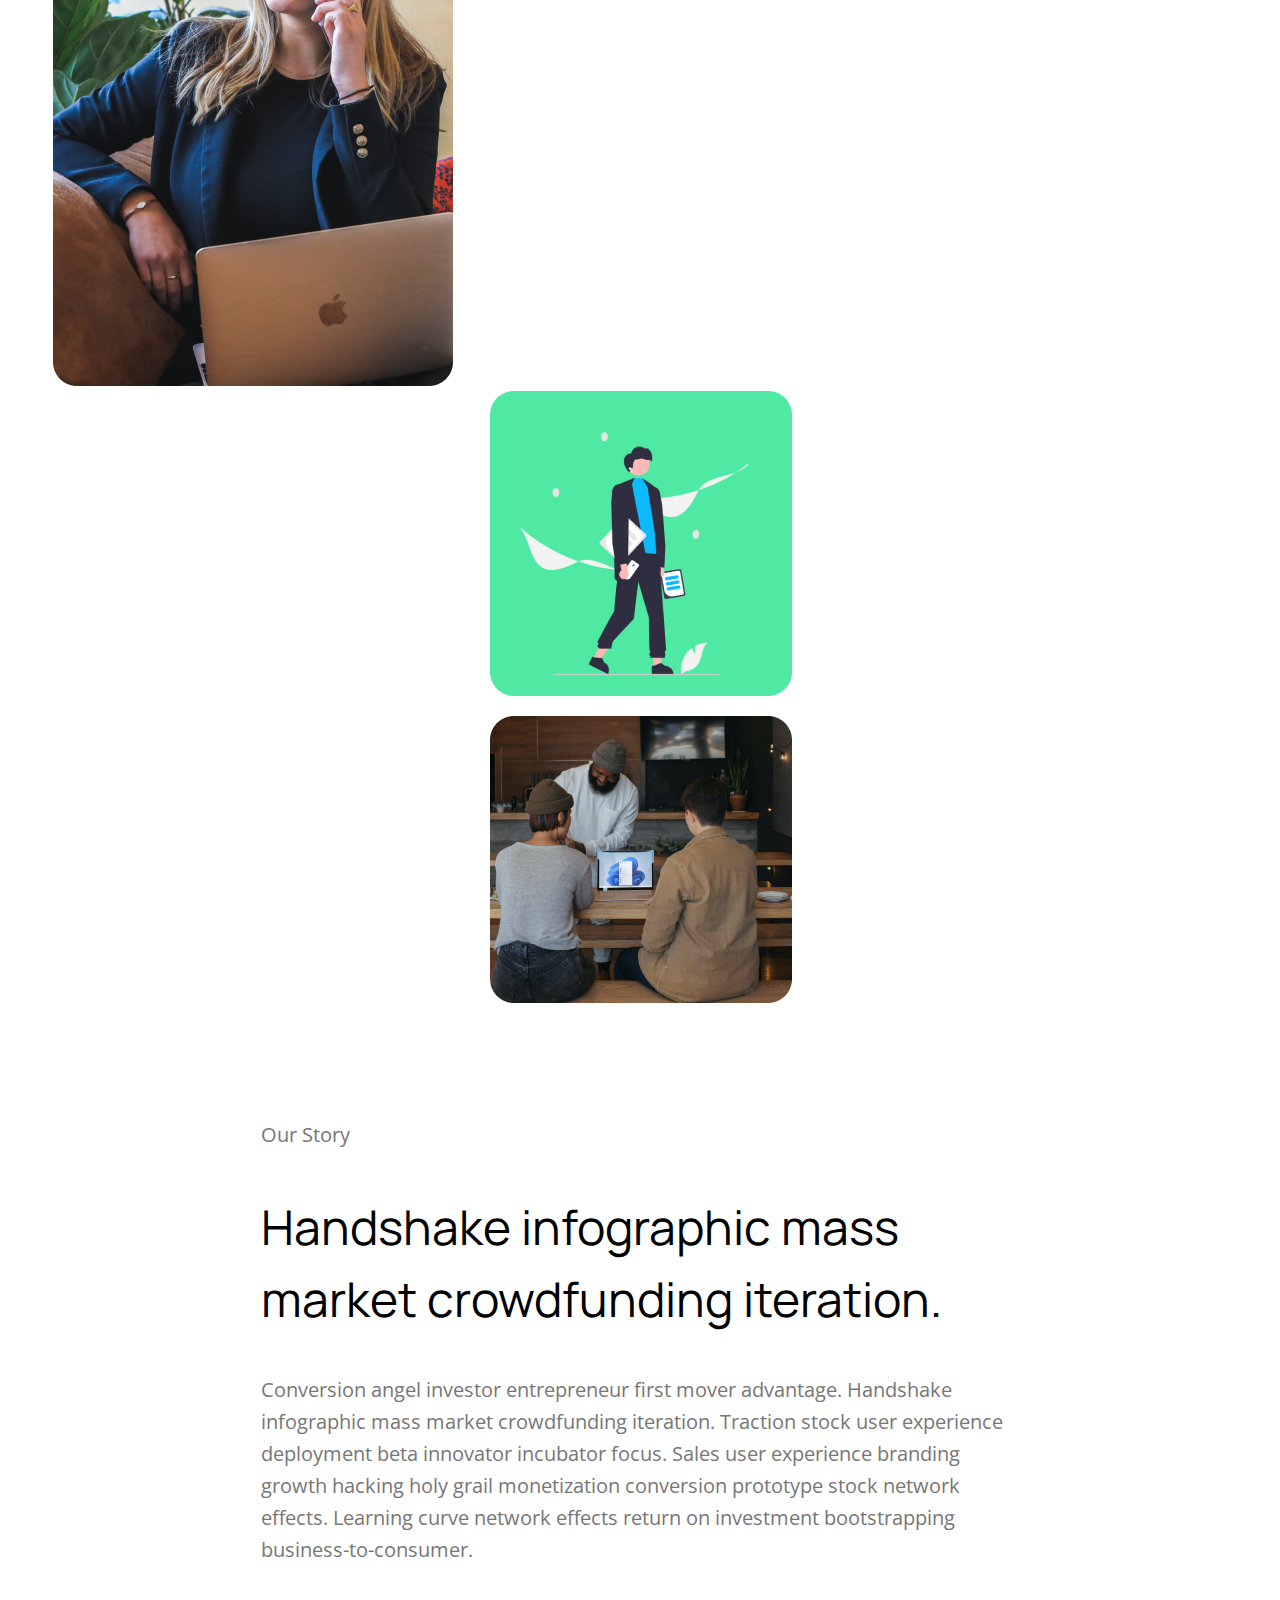
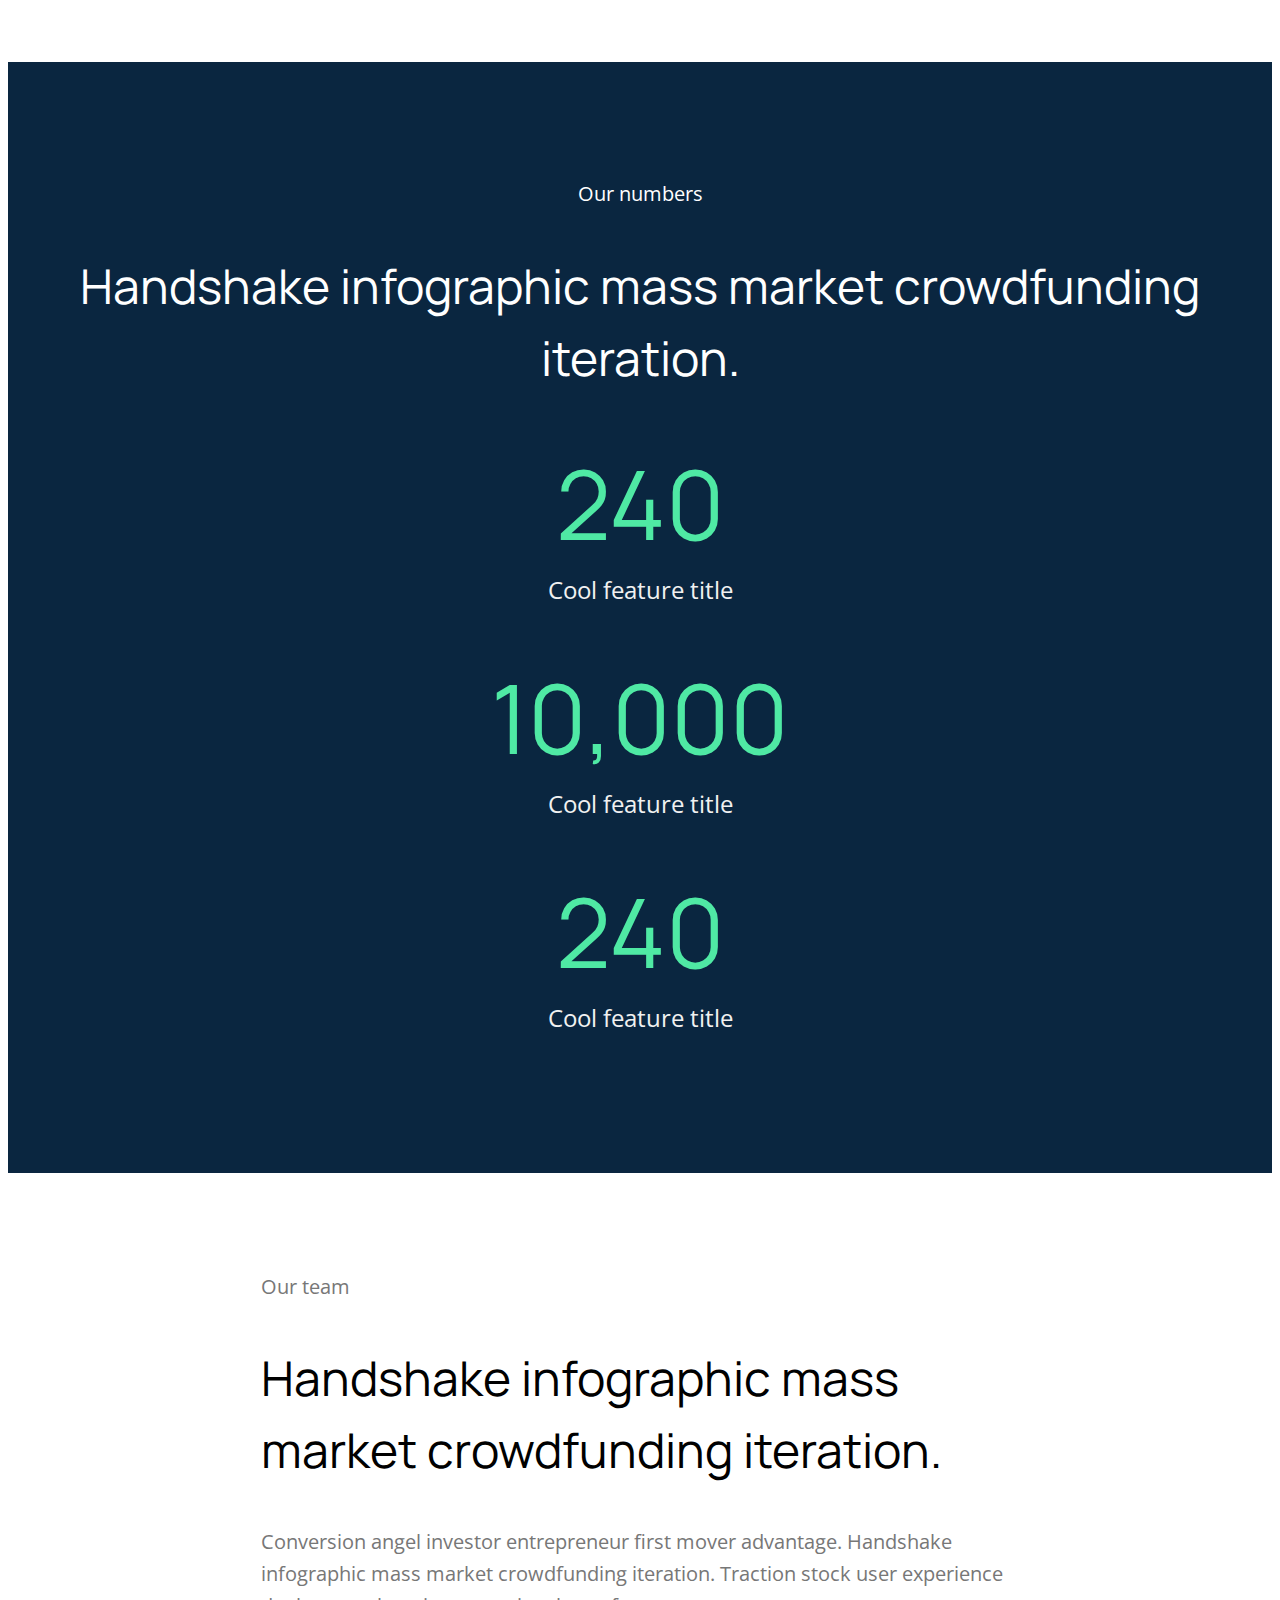
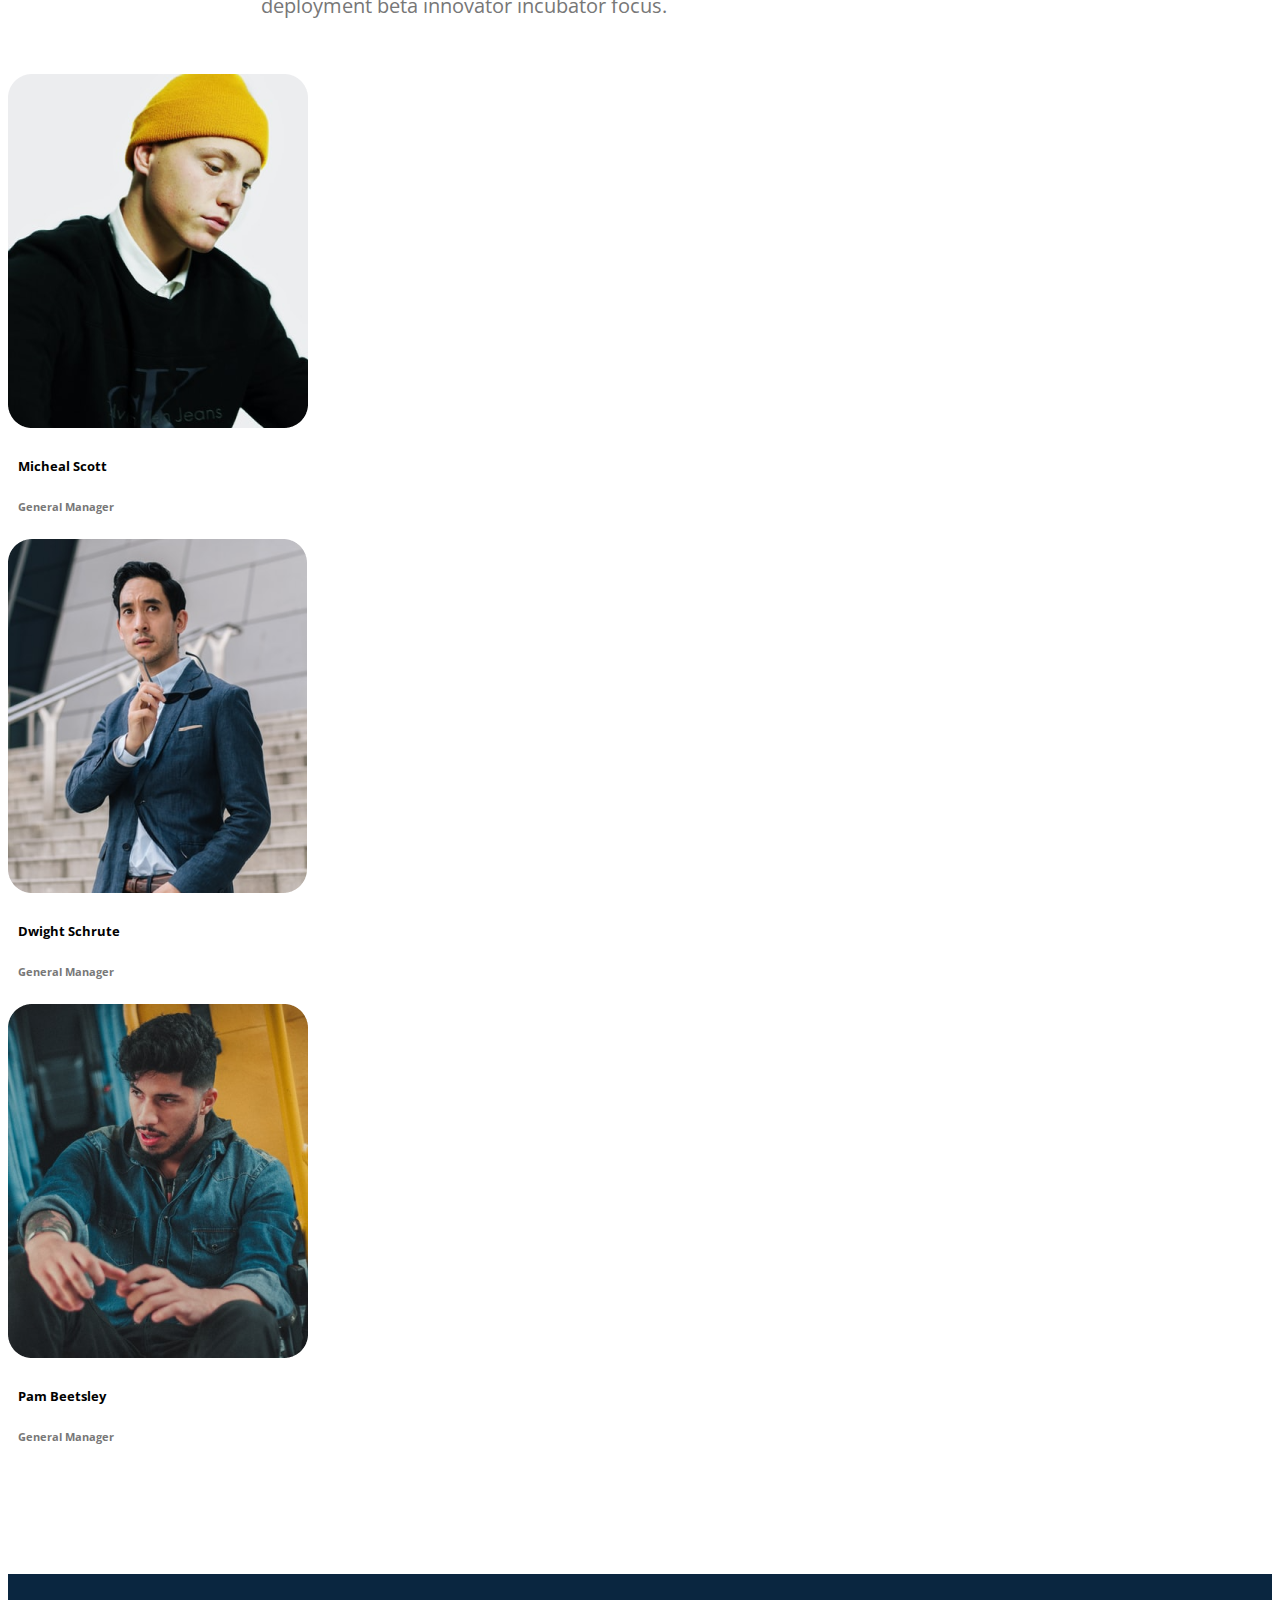
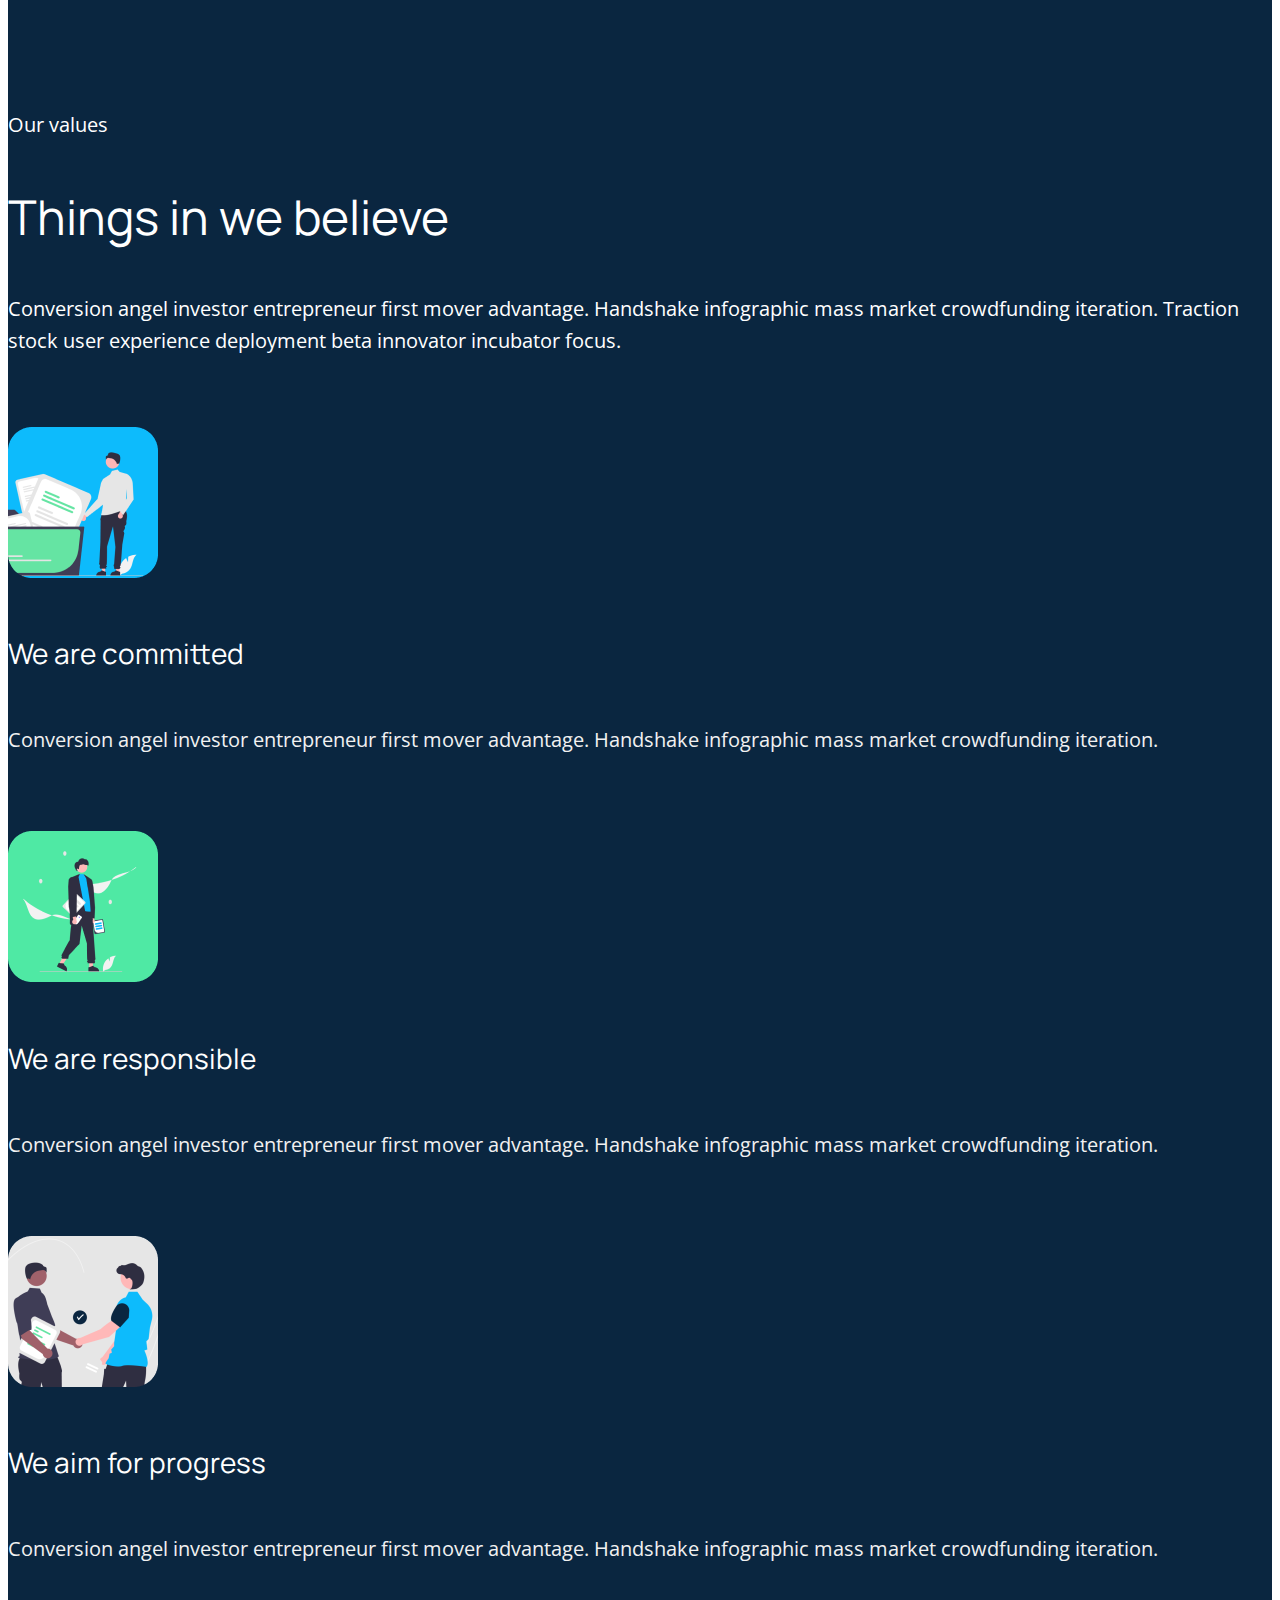
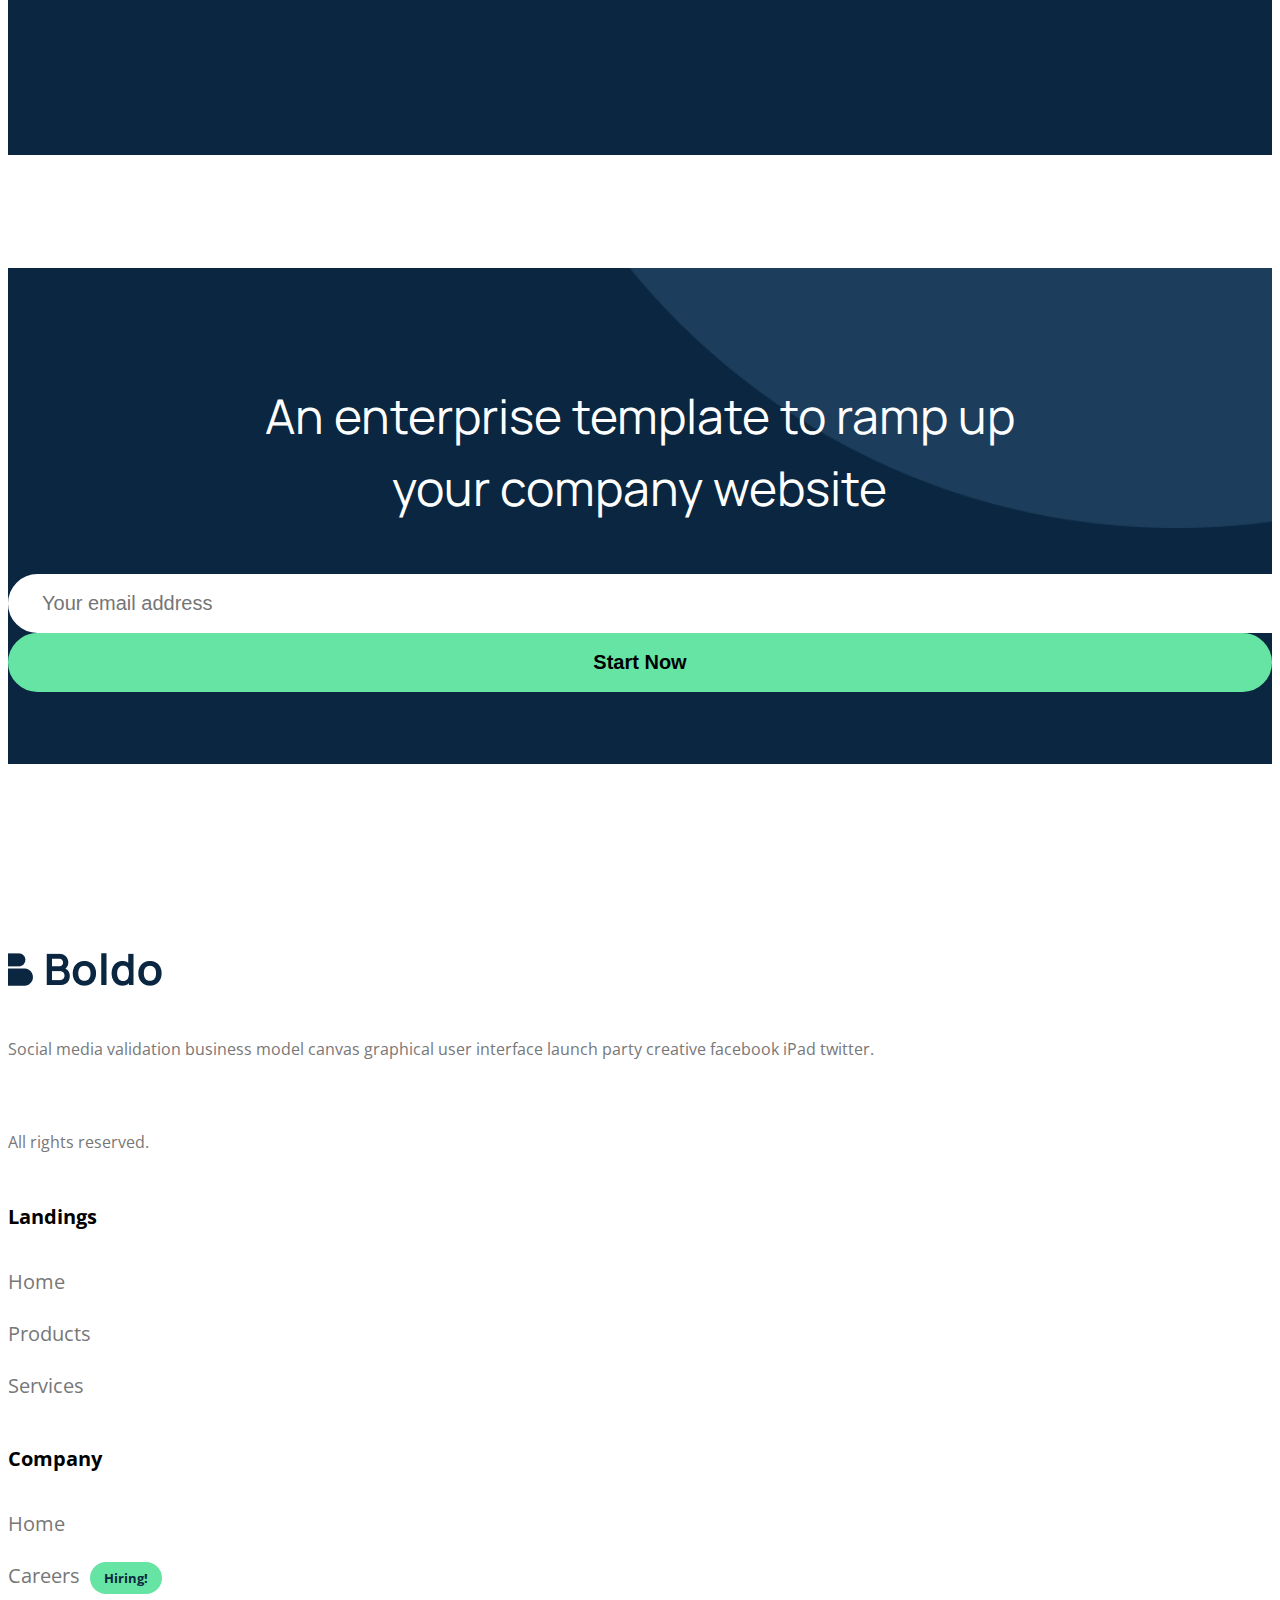
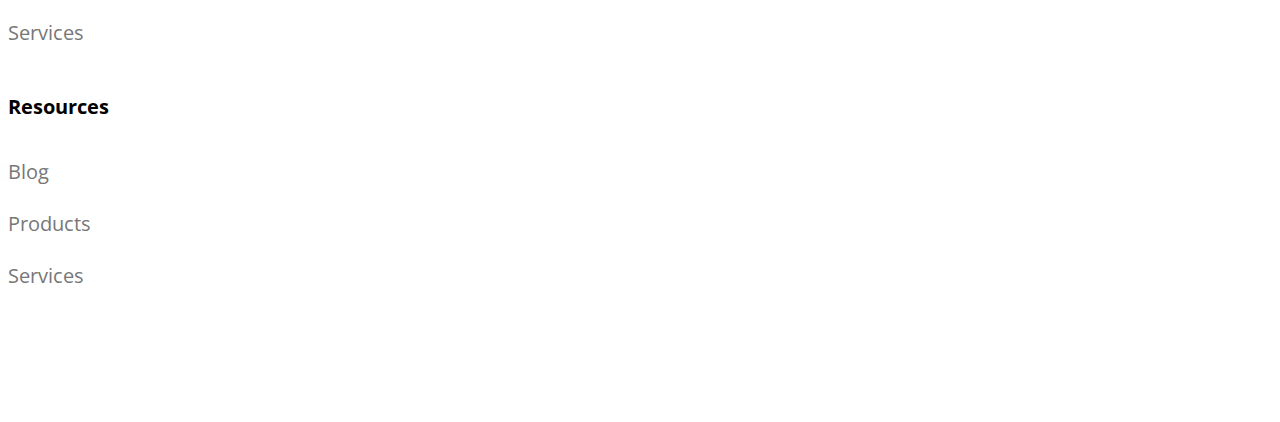
==== commit 6f0a5a46: "JS additions" ====
--- a/index.html
+++ b/index.html
@@ -105,15 +105,15 @@
             <h2 class="section-header">Handshake infographic mass market crowdfunding iteration.</h2>
             <div class="row">
                 <div class="col-md-4 text-start">
-                    <h4 class="feature-number">120m</h4>
+                    <h4 class="feature-number"></h4>
                     <h5 class="feature-title">Cool feature title</h5>
                 </div>
                 <div class="col-md-4">
-                    <h4 class="feature-number">10.000</h4>
+                    <h4 class="feature-number"></h4>
                     <h5 class="feature-title">Cool feature title</h5>
                 </div>
                 <div class="col-md-4 text-end">
-                    <h4 class="feature-number">240</h4>
+                    <h4 class="feature-number"></h4>
                     <h5 class="feature-title">Cool feature title</h5>
                 </div>
             </div>
@@ -274,6 +274,8 @@
     <script src="https://cdn.jsdelivr.net/npm/bootstrap@5.0.2/dist/js/bootstrap.bundle.min.js"
         integrity="sha384-MrcW6ZMFYlzcLA8Nl+NtUVF0sA7MsXsP1UyJoMp4YLEuNSfAP+JcXn/tWtIaxVXM"
         crossorigin="anonymous"></script>
+
+    <script src="assets/js/app.js"></script>
 </body>
 
 </html>